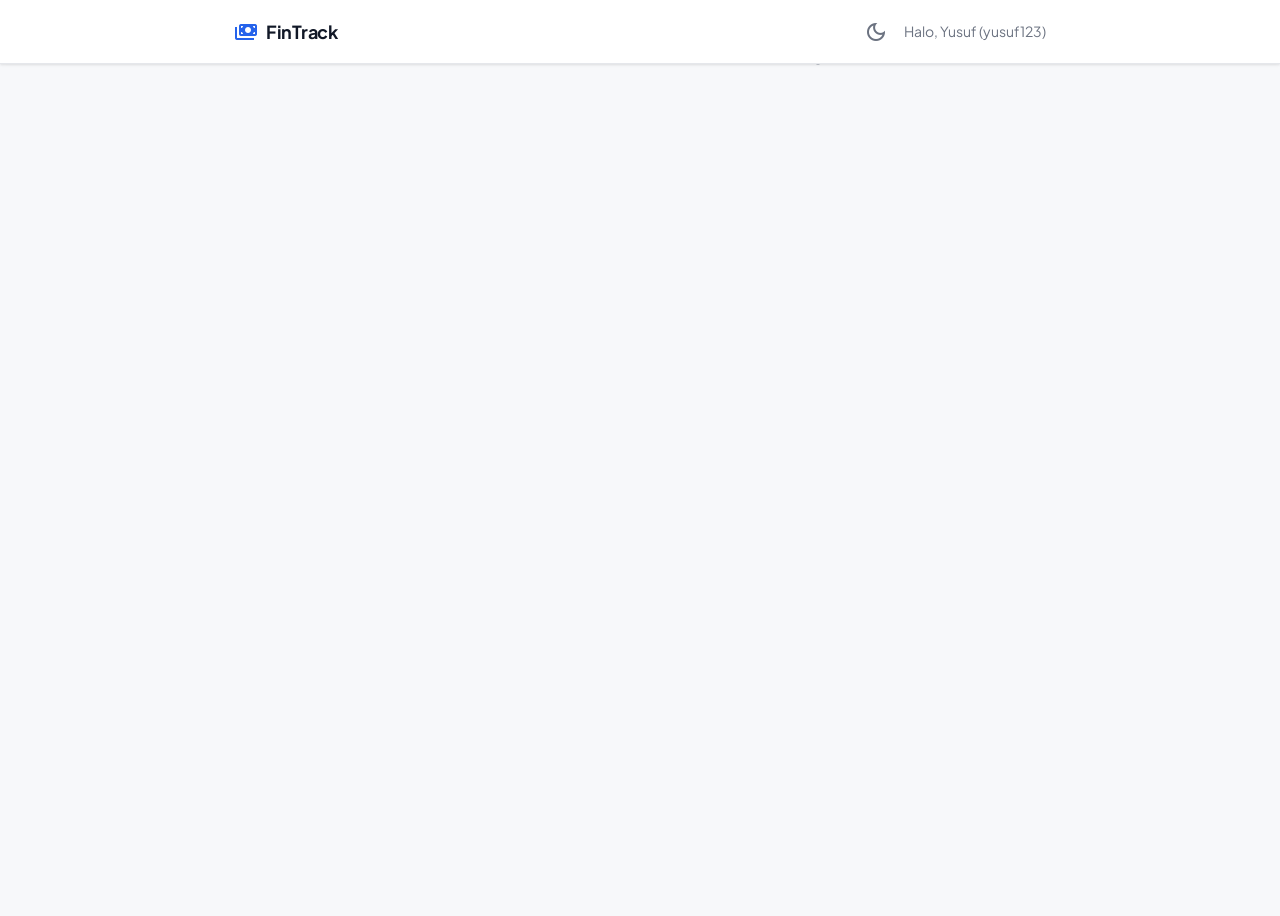
==== index.html @ 70716f07 "feat: complete full-stack fintrack application with auth and docker" ====
<!DOCTYPE html>
<html lang="id">

<head>
  <meta charset="UTF-8" />
  <meta name="viewport" content="width=device-width, initial-scale=1.0" />
  <meta name="description"
    content="FinTrack — Aplikasi pencatat keuangan pribadi. Catat pemasukan dan pengeluaran harianmu dengan mudah." />
  <title>FinTrack — Personal Expense Tracker</title>
  <link rel="preconnect" href="https://fonts.googleapis.com" />
  <link rel="preconnect" href="https://fonts.gstatic.com" crossorigin />
  <link href="https://fonts.googleapis.com/css2?family=Plus+Jakarta+Sans:wght@400;500;600;700&display=swap"
    rel="stylesheet" />
  <link href="https://fonts.googleapis.com/css2?family=Material+Symbols+Outlined:opsz,wght,FILL,GRAD@24,400,0,0"
    rel="stylesheet" />
  <link rel="stylesheet" href="style.css" />
</head>

<body>

  <!-- ========== HEADER ========== -->
  <header class="app-header">
    <div class="header-inner">
      <div class="logo">
        <span class="material-symbols-outlined logo-icon icon-fill">payments</span>
        <span class="logo-text">FinTrack</span>
      </div>
      <div class="header-right">
        <button type="button" class="theme-toggle" id="themeToggle" aria-label="Toggle Dark Mode" title="Ganti Tema">
          <span class="material-symbols-outlined" id="themeIcon">dark_mode</span>
        </button>
        <!-- GREETING: Ubah isi sesuai nama & username Dicoding kamu -->
        <p class="greeting" id="greeting">Halo, Yusuf (yusuf123)</p>
      </div>
    </div>
  </header>

  <!-- ========== MAIN ========== -->
  <main class="app-main" style="display: none;">

    <!-- SUMMARY ROW -->
    <section class="summary-section" aria-label="Ringkasan keuangan">
      <div class="summary-card">
        <h2 class="summary-label">Total Saldo</h2>
        <div class="summary-value summary-value--balance" id="balance">Rp 0</div>
      </div>
      <div class="summary-card">
        <h2 class="summary-label">Pemasukan</h2>
        <div class="summary-row">
          <span class="summary-value summary-value--income" id="totalIncome">Rp 0</span>
          <span class="material-symbols-outlined summary-icon summary-icon--income">arrow_upward</span>
        </div>
      </div>
      <div class="summary-card">
        <h2 class="summary-label">Pengeluaran</h2>
        <div class="summary-row">
          <span class="summary-value summary-value--expense" id="totalExpense">Rp 0</span>
          <span class="material-symbols-outlined summary-icon summary-icon--expense">arrow_downward</span>
        </div>
      </div>
    </section>

    <!-- BUDGET PROGRESS -->
    <section class="budget-section" id="budgetSection" style="display:none;" aria-label="Progres Budget Bulanan">
      <div class="budget-header">
        <span class="budget-title">Batas Pengeluaran Bulan Ini</span>
        <span class="budget-text" id="budgetStatus">Rp 0 / Rp 0</span>
      </div>
      <div class="budget-bar-wrap">
        <div class="budget-bar-fill" id="budgetBarFill"></div>
      </div>
    </section>

    <!-- CHART SECTION -->
    <section class="chart-section" aria-label="Grafik Ringkasan">
      <div class="chart-panel">
        <h3 class="chart-title">Pengeluaran & Pemasukan 6 Bulan Terakhir</h3>
        <canvas id="barChart" height="200"></canvas>
      </div>
      <div class="chart-panel donut-panel">
        <h3 class="chart-title">Proporsi Bulan Ini</h3>
        <canvas id="donutChart" width="200" height="200"></canvas>
      </div>
    </section>

    <!-- MAIN WORKSPACE: Form (kiri) + Lists (kanan) -->
    <div class="workspace">

      <!-- LEFT: FORM -->
      <section class="form-section" aria-label="Form transaksi">
        <h2 class="section-card-title" id="formTitle">Tambah Transaksi</h2>
        <form id="transactionForm" novalidate>

          <!-- Type Toggle -->
          <div class="type-toggle-wrap">
            <div class="type-toggle" id="typeToggle">
              <button type="button" class="type-btn active" id="btnIncome" data-type="income">Pemasukan</button>
              <button type="button" class="type-btn" id="btnExpense" data-type="expense">Pengeluaran</button>
            </div>
          </div>
          <input type="hidden" id="transactionType" value="income" />

          <div class="form-group">
            <label for="transactionTitle" class="form-label">Nama Transaksi</label>
            <input type="text" id="transactionTitle" class="form-input" placeholder="Contoh: Gaji Bulanan"
              autocomplete="off" required />
          </div>

          <div class="form-group">
            <label for="transactionAmount" class="form-label">Jumlah (Rp)</label>
            <input type="number" id="transactionAmount" class="form-input" placeholder="0" min="1" required />
          </div>

          <div class="form-group">
            <label for="transactionCategory" class="form-label">Kategori</label>
            <select id="transactionCategory" class="form-input" required>
              <!-- Options populated by JS -->
            </select>
          </div>

          <div class="form-group">
            <label for="transactionDate" class="form-label">Tanggal</label>
            <input type="date" id="transactionDate" class="form-input" required />
          </div>

          <button type="submit" class="btn-submit" id="submitBtn">
            <span class="material-symbols-outlined btn-icon">add</span>
            <span id="submitBtnText">Tambah</span>
          </button>
          <button type="button" class="btn-cancel" id="cancelEditBtn" style="display:none;">Batal Edit</button>

        </form>
      </section>

      <!-- RIGHT: SEARCH + LISTS -->
      <section class="lists-section" aria-label="Daftar transaksi">

        <!-- Filter Bar -->
        <div class="filter-bar">
          <div class="filter-group">
            <select id="filterMonth" class="form-input filter-select">
              <option value="">Semua Bulan</option>
            </select>
            <select id="filterCategory" class="form-input filter-select">
              <option value="">Semua Kategori</option>
            </select>
            <select id="sortBy" class="form-input filter-select">
              <option value="date-desc">Terbaru</option>
              <option value="date-asc">Terlama</option>
              <option value="amount-desc">Tertinggi</option>
              <option value="amount-asc">Terendah</option>
            </select>
          </div>
          <div class="filter-actions">
            <button type="button" class="btn-action btn-budget" id="btnSetBudget" title="Atur Batas Budget">
              <span class="material-symbols-outlined">account_balance_wallet</span>
            </button>
            <button type="button" class="btn-action btn-export" id="btnExportCsv" title="Export ke CSV">
              <span class="material-symbols-outlined">download</span>
            </button>
          </div>
        </div>

        <!-- Search Bar -->
        <div class="search-wrapper">
          <span class="material-symbols-outlined search-icon-el">search</span>
          <input type="text" id="searchInput" class="search-input" placeholder="Cari transaksi..." autocomplete="off" />
          <button type="button" class="search-clear" id="searchClear" style="display:none;"
            aria-label="Hapus pencarian">close</button>
        </div>

        <!-- 2-col list grid -->
        <div class="lists-grid">

          <!-- PEMASUKAN -->
          <div class="list-col">
            <h3 class="list-title">
              <span
                class="material-symbols-outlined list-title-icon list-title-icon--income icon-fill">arrow_circle_down</span>
              Pemasukan
              <span class="list-badge" id="incomeBadge">0</span>
            </h3>
            <div class="transaction-list" id="incomeList">
              <div class="empty-state" id="incomeEmpty">
                <span class="material-symbols-outlined empty-icon">inbox</span>
                <p>Belum ada pemasukan</p>
              </div>
            </div>
          </div>

          <!-- PENGELUARAN -->
          <div class="list-col">
            <h3 class="list-title">
              <span
                class="material-symbols-outlined list-title-icon list-title-icon--expense icon-fill">arrow_circle_up</span>
              Pengeluaran
              <span class="list-badge" id="expenseBadge">0</span>
            </h3>
            <div class="transaction-list" id="expenseList">
              <div class="empty-state" id="expenseEmpty">
                <span class="material-symbols-outlined empty-icon">inbox</span>
                <p>Belum ada pengeluaran</p>
              </div>
            </div>
          </div>

        </div><!-- /.lists-grid -->
      </section>

    </div><!-- /.workspace -->

  </main>

  <!-- ========== FOOTER ========== -->
  <footer class="app-footer">
    <p>&copy; 2026 FinTrack &mdash; Submission Front-End Web Pemula Dicoding</p>
  </footer>

  <!-- Confirm Delete Modal -->
  <div class="modal-overlay" id="confirmModal">
    <div class="modal-content">
      <h3 class="modal-title">Hapus Transaksi?</h3>
      <p class="modal-body">Apakah Anda yakin ingin menghapus transaksi ini? Tindakan ini tidak dapat dibatalkan.</p>
      <div class="modal-actions">
        <button type="button" class="btn-modal btn-cancel-modal" id="btnCancelDelete">Batal</button>
        <button type="button" class="btn-modal btn-confirm-modal" id="btnConfirmDelete">Ya, Hapus</button>
      </div>
    </div>
  </div>

  <!-- Toast Notification -->
  <div class="toast" id="toast" role="alert" aria-live="polite"></div>

  <script src="main.js"></script>
</body>

</html>
---- style.css ----
/* ============================================================
   FinTrack — style.css
   Light mode • Clean • Material Design–inspired
   Font: Plus Jakarta Sans | Icons: Material Symbols
   ============================================================ */

/* ---------- GOOGLE FONTS Material Icons helper ---------- */
.material-symbols-outlined {
  font-variation-settings: 'FILL' 0, 'wght' 400, 'GRAD' 0, 'opsz' 24;
  vertical-align: middle;
  line-height: 1;
}
.icon-fill {
  font-variation-settings: 'FILL' 1, 'wght' 400, 'GRAD' 0, 'opsz' 24;
}

/* ---------- DESIGN TOKENS ---------- */
:root {
  /* Background */
  --bg-main:    #F7F8FA;
  --bg-card:    #FFFFFF;
  --bg-surface: #F3F3FE;

  /* Border */
  --border-subtle: #E5E7EB;
  --border-input:  #D1D5DB;

  /* Primary (blue) */
  --primary:       #2563EB;
  --primary-hover: #1D4ED8;
  --primary-bg:    #EFF6FF;
  --primary-ring:  rgba(37, 99, 235, 0.15);

  /* Income (green) */
  --income:    #059669;
  --income-bg: #ECFDF5;

  /* Expense (red) */
  --expense:    #DC2626;
  --expense-bg: #FEF2F2;
  --expense-hover-bg: #FECACA;

  /* Warning (amber) */
  --warning:    #D97706;
  --warning-bg: #FFFBEB;
  --warning-border: #FDE68A;

  /* Text */
  --text-primary:   #111827;
  --text-secondary: #6B7280;
  --text-tertiary:  #9CA3AF;
  --text-on-primary: #FFFFFF;

  /* Surface variants */
  --surface-container:     #EDEDF9;
  --surface-container-dim: #D9D9E5;

  /* Typography */
  --font: 'Plus Jakarta Sans', system-ui, -apple-system, sans-serif;

  /* Spacing */
  --container-max:  860px;
  --gutter:         24px;
  --gutter-mobile:  16px;
  --padding-card:   20px;
  --padding-form:   24px;
  --gap:            16px;

  /* Radius */
  --radius-sm: 4px;
  --radius-md: 8px;
  --radius-lg: 10px;
  --radius-xl: 12px;
  --radius-full: 9999px;

  /* Shadow */
  --shadow-sm: 0 1px 3px rgba(0,0,0,0.08), 0 1px 2px rgba(0,0,0,0.04);
  --shadow-md: 0 4px 12px rgba(0,0,0,0.1);
  --shadow-lg: 0 8px 24px rgba(0,0,0,0.12);

  /* Transition */
  --transition: 150ms ease;
}

[data-theme="dark"] {
  --bg-main:    #0F172A;
  --bg-card:    #1E293B;
  --bg-surface: #334155;
  --border-subtle: #334155;
  --border-input:  #475569;
  --text-primary:   #F8FAFC;
  --text-secondary: #94A3B8;
  --text-tertiary:  #64748B;
  --surface-container:     #1E293B;
  --surface-container-dim: #0F172A;
  --primary-bg:    #1E3A8A;
  --income-bg:     #064E3B;
  --expense-bg:    #7F1D1D;
  --warning-bg:    #78350F;
  --warning-border: #B45309;
}

/* ---------- RESET ---------- */
*, *::before, *::after { box-sizing: border-box; margin: 0; padding: 0; }
html { scroll-behavior: smooth; }
body {
  font-family: var(--font);
  font-size: 14px;
  color: var(--text-primary);
  background: var(--bg-main);
  min-height: 100vh;
  line-height: 1.5;
  -webkit-font-smoothing: antialiased;
  transition: background 0.3s ease, color 0.3s ease;
}

.app-header, .summary-card, .chart-panel, .form-section, .search-input, .filter-select, .type-btn, .form-input, [data-testid="transactionItem"], .budget-section, .modal-content {
  transition: background 0.3s ease, border-color 0.3s ease, color 0.3s ease, box-shadow 0.3s ease;
}

/* ---------- HEADER ---------- */
.app-header {
  position: fixed;
  top: 0; left: 0; right: 0;
  z-index: 50;
  background: var(--bg-card);
  border-bottom: 1px solid var(--border-subtle);
  box-shadow: var(--shadow-sm);
  height: 64px;
}

.header-inner {
  max-width: var(--container-max);
  margin: 0 auto;
  padding: 0 var(--gutter);
  height: 100%;
  display: flex;
  align-items: center;
  justify-content: space-between;
}

.logo {
  display: flex;
  align-items: center;
  gap: 8px;
  text-decoration: none;
}

.logo-icon {
  font-size: 24px;
  color: var(--primary);
}

.logo-text {
  font-size: 18px;
  font-weight: 700;
  color: var(--text-primary);
  letter-spacing: -0.3px;
}

.greeting {
  font-size: 14px;
  color: var(--text-secondary);
}

.theme-toggle {
  background: transparent;
  border: none;
  color: var(--text-secondary);
  cursor: pointer;
  padding: 4px;
  border-radius: var(--radius-full);
  display: flex;
  align-items: center;
  justify-content: center;
  transition: background var(--transition), color var(--transition);
  margin-right: 12px;
}
.theme-toggle:hover {
  background: var(--surface-container);
  color: var(--text-primary);
}
.header-right {
  display: flex;
  align-items: center;
}

/* ---------- MAIN ---------- */
.app-main {
  max-width: var(--container-max);
  margin: 0 auto;
  padding: calc(64px + 24px) var(--gutter) 40px;
  display: flex;
  flex-direction: column;
  gap: var(--gap);
}

/* ---------- SUMMARY SECTION ---------- */
.summary-section {
  display: grid;
  grid-template-columns: repeat(3, 1fr);
  gap: var(--gap);
}

.summary-card {
  background: var(--bg-card);
  border: 1px solid var(--border-subtle);
  border-radius: var(--radius-lg);
  padding: var(--padding-card);
  box-shadow: var(--shadow-sm);
  display: flex;
  flex-direction: column;
  gap: 8px;
}

.summary-label {
  font-size: 12px;
  font-weight: 500;
  text-transform: uppercase;
  letter-spacing: 0.06em;
  color: var(--text-secondary);
}

.summary-row {
  display: flex;
  align-items: baseline;
  justify-content: space-between;
  gap: 8px;
}

.summary-value {
  font-size: 22px;
  font-weight: 700;
  line-height: 1.2;
}

.summary-value--balance { color: var(--primary); }
.summary-value--balance.negative { color: var(--expense); }
.summary-value--income  { color: var(--income); }
.summary-value--expense { color: var(--expense); }

.summary-icon { font-size: 18px; }
.summary-icon--income  { color: var(--income); }
.summary-icon--expense { color: var(--expense); }

/* ---------- BUDGET SECTION ---------- */
.budget-section {
  background: var(--bg-card);
  border: 1px solid var(--border-subtle);
  border-radius: var(--radius-lg);
  padding: 16px var(--padding-card);
  box-shadow: var(--shadow-sm);
}

.budget-header {
  display: flex;
  justify-content: space-between;
  align-items: center;
  margin-bottom: 12px;
}

.budget-title {
  font-size: 14px;
  font-weight: 600;
  color: var(--text-primary);
}

.budget-text {
  font-size: 13px;
  font-weight: 500;
  color: var(--text-secondary);
}

.budget-bar-wrap {
  background: var(--surface-container);
  border-radius: var(--radius-full);
  height: 8px;
  overflow: hidden;
}

.budget-bar-fill {
  height: 100%;
  background: var(--primary);
  border-radius: var(--radius-full);
  transition: width 0.4s ease, background 0.4s ease;
  width: 0%;
}
.budget-bar-fill.warning { background: var(--warning); }
.budget-bar-fill.danger { background: var(--expense); }

/* ---------- CHART SECTION ---------- */
.chart-section {
  display: grid;
  grid-template-columns: 2fr 1fr;
  gap: var(--gap);
}

.chart-panel {
  background: var(--bg-card);
  border: 1px solid var(--border-subtle);
  border-radius: var(--radius-lg);
  padding: var(--padding-card);
  box-shadow: var(--shadow-sm);
  display: flex;
  flex-direction: column;
  gap: 16px;
}

.donut-panel {
  align-items: center;
  justify-content: center;
}

.chart-title {
  font-size: 15px;
  font-weight: 600;
  color: var(--text-primary);
  align-self: flex-start;
  margin-bottom: auto;
}

canvas {
  max-width: 100%;
}

/* ---------- WORKSPACE: 2-COLUMN ---------- */
.workspace {
  display: grid;
  grid-template-columns: 1fr 2fr;
  gap: var(--gap);
  align-items: start;
}

/* ---------- FORM SECTION (left col) ---------- */
.form-section {
  background: var(--bg-card);
  border: 1px solid var(--border-subtle);
  border-radius: var(--radius-lg);
  padding: var(--padding-form);
  box-shadow: var(--shadow-sm);
  position: sticky;
  top: calc(64px + 16px);
}

.section-card-title {
  font-size: 15px;
  font-weight: 600;
  color: var(--text-primary);
  margin-bottom: 20px;
}

/* Form edit mode indicator */
.form-section.edit-mode {
  border-color: var(--warning-border);
  box-shadow: 0 0 0 2px rgba(217,119,6,0.12), var(--shadow-sm);
}

/* ---------- TYPE TOGGLE ---------- */
.type-toggle-wrap {
  margin-bottom: 16px;
}

.type-toggle {
  display: flex;
  background: var(--surface-container);
  border: 1px solid var(--border-subtle);
  border-radius: var(--radius-md);
  padding: 4px;
  gap: 4px;
}

.type-btn {
  flex: 1;
  padding: 7px 12px;
  border: 1px solid transparent;
  border-radius: 6px;
  font-family: var(--font);
  font-size: 13px;
  font-weight: 500;
  letter-spacing: 0.03em;
  cursor: pointer;
  background: transparent;
  color: var(--text-secondary);
  transition: all var(--transition);
}

.type-btn.active[data-type="income"] {
  background: var(--bg-card);
  color: var(--income);
  border-color: var(--border-subtle);
  box-shadow: var(--shadow-sm);
  font-weight: 600;
}

.type-btn.active[data-type="expense"] {
  background: var(--bg-card);
  color: var(--expense);
  border-color: var(--border-subtle);
  box-shadow: var(--shadow-sm);
  font-weight: 600;
}

.type-btn:not(.active):hover {
  background: var(--surface-container-dim);
  color: var(--text-primary);
}

/* ---------- FORM FIELDS ---------- */
.form-group {
  display: flex;
  flex-direction: column;
  gap: 4px;
  margin-bottom: 14px;
}

.form-label {
  font-size: 13px;
  font-weight: 500;
  letter-spacing: 0.04em;
  color: var(--text-secondary);
  text-transform: uppercase;
}

.form-input {
  width: 100%;
  background: var(--bg-card);
  border: 1px solid var(--border-input);
  border-radius: var(--radius-md);
  padding: 9px 12px;
  font-family: var(--font);
  font-size: 14px;
  color: var(--text-primary);
  outline: none;
  transition: border-color var(--transition), box-shadow var(--transition);
}

.form-input::placeholder { color: var(--text-tertiary); }

.form-input:focus {
  border-color: var(--primary);
  box-shadow: 0 0 0 3px var(--primary-ring);
}

.form-input[type="date"]::-webkit-calendar-picker-indicator {
  opacity: 0.5;
  cursor: pointer;
}

.form-input[type="number"]::-webkit-inner-spin-button,
.form-input[type="number"]::-webkit-outer-spin-button {
  -webkit-appearance: none;
}

/* ---------- SUBMIT BUTTON ---------- */
.btn-submit {
  margin-top: 8px;
  width: 100%;
  background: var(--primary);
  color: var(--text-on-primary);
  border: none;
  border-radius: var(--radius-md);
  padding: 9px 16px;
  font-family: var(--font);
  font-size: 14px;
  font-weight: 600;
  cursor: pointer;
  display: flex;
  align-items: center;
  justify-content: center;
  gap: 6px;
  transition: background var(--transition);
}

.btn-submit:hover { background: var(--primary-hover); }
.btn-submit:active { opacity: 0.9; }

.btn-icon { font-size: 18px; }

.btn-cancel {
  margin-top: 8px;
  width: 100%;
  background: transparent;
  border: 1px solid var(--border-subtle);
  border-radius: var(--radius-md);
  padding: 8px 16px;
  font-family: var(--font);
  font-size: 13px;
  font-weight: 500;
  color: var(--text-secondary);
  cursor: pointer;
  transition: background var(--transition);
}

.btn-cancel:hover { background: var(--surface-container); }

/* ---------- LISTS SECTION (right col) ---------- */
.lists-section {
  display: flex;
  flex-direction: column;
  gap: var(--gap);
}

/* ---------- FILTER BAR ---------- */
.filter-bar {
  display: flex;
  justify-content: space-between;
  align-items: center;
  gap: 8px;
  overflow-x: auto;
  padding-bottom: 4px; /* for scrollbar */
}

.filter-group {
  display: flex;
  gap: 8px;
  flex: 1;
}

.filter-select {
  padding: 6px 10px;
  font-size: 13px;
  border-radius: var(--radius-sm);
  background: var(--bg-card);
  color: var(--text-primary);
  min-width: 120px;
  cursor: pointer;
}

.filter-actions {
  display: flex;
  gap: 8px;
}

.btn-action {
  background: var(--bg-card);
  border: 1px solid var(--border-subtle);
  border-radius: var(--radius-sm);
  color: var(--text-secondary);
  padding: 4px 8px;
  cursor: pointer;
  display: flex;
  align-items: center;
  justify-content: center;
  transition: background var(--transition), color var(--transition);
}

.btn-action .material-symbols-outlined { font-size: 18px; }
.btn-action:hover {
  background: var(--surface-container);
  color: var(--text-primary);
}

/* ---------- SEARCH BAR ---------- */
.search-wrapper {
  position: relative;
  display: flex;
  align-items: center;
  width: 60%;
  margin-left: auto;
}

.search-icon-el {
  position: absolute;
  left: 12px;
  font-size: 20px;
  color: var(--text-tertiary);
  pointer-events: none;
}

.search-input {
  width: 100%;
  background: var(--bg-card);
  border: 1px solid var(--border-input);
  border-radius: var(--radius-full);
  padding: 9px 40px 9px 40px;
  font-family: var(--font);
  font-size: 14px;
  color: var(--text-primary);
  outline: none;
  box-shadow: var(--shadow-sm);
  transition: border-color var(--transition), box-shadow var(--transition);
}

.search-input::placeholder { color: var(--text-tertiary); }

.search-input:focus {
  border-color: var(--primary);
  box-shadow: 0 0 0 3px var(--primary-ring);
}

.search-clear {
  position: absolute;
  right: 10px;
  background: none;
  border: none;
  cursor: pointer;
  color: var(--text-tertiary);
  display: flex;
  align-items: center;
  font-size: 18px;
  padding: 2px;
  border-radius: var(--radius-full);
  transition: color var(--transition);
}

.search-clear:hover { color: var(--text-primary); }

/* ---------- LISTS GRID (2-col) ---------- */
.lists-grid {
  display: grid;
  grid-template-columns: 1fr 1fr;
  gap: var(--gap);
  align-items: start;
}

.list-col {
  display: flex;
  flex-direction: column;
  gap: 12px;
}

.list-title {
  font-size: 15px;
  font-weight: 600;
  color: var(--text-primary);
  display: flex;
  align-items: center;
  gap: 6px;
  margin-bottom: 4px;
}

.list-title-icon { font-size: 20px; }
.list-title-icon--income  { color: var(--income); }
.list-title-icon--expense { color: var(--expense); }

.list-badge {
  margin-left: auto;
  background: var(--surface-container);
  color: var(--text-secondary);
  font-size: 12px;
  font-weight: 600;
  padding: 2px 8px;
  border-radius: var(--radius-full);
  min-width: 24px;
  text-align: center;
}

.transaction-list {
  display: flex;
  flex-direction: column;
  gap: 10px;
  min-height: 60px;
}

/* ---------- TRANSACTION CARD (created by JS) ---------- */
[data-testid="transactionItem"] {
  background: var(--bg-card);
  border: 1px solid var(--border-subtle);
  border-radius: var(--radius-lg);
  padding: 16px;
  box-shadow: var(--shadow-sm);
  display: flex;
  flex-direction: column;
  gap: 10px;
  /* hover reveals action buttons via .card-actions */
  transition: box-shadow var(--transition);
  position: relative;
}

[data-testid="transactionItem"]:hover {
  box-shadow: var(--shadow-md);
}

/* Card animation on insert */
[data-testid="transactionItem"] {
  animation: fadeIn 0.2s ease forwards;
}

@keyframes fadeIn {
  from { opacity: 0; }
  to   { opacity: 1; }
}

/* Card top row: title + badge */
.card-top {
  display: flex;
  justify-content: space-between;
  align-items: flex-start;
  gap: 8px;
}

[data-testid="transactionItemTitle"] {
  font-size: 14px;
  font-weight: 500;
  color: var(--text-primary);
  white-space: nowrap;
  overflow: hidden;
  text-overflow: ellipsis;
  margin: 0;
}

.card-category {
  font-size: 10px;
  font-weight: 600;
  padding: 2px 6px;
  border-radius: var(--radius-sm);
  background: var(--primary-bg);
  color: var(--primary);
  white-space: nowrap;
  display: inline-flex;
  align-items: center;
  gap: 4px;
}
.card-category .material-symbols-outlined {
  font-size: 12px;
}

/* The badge in the top-right corner of the card */
.card-badge {
  font-size: 12px;
  font-weight: 600;
  padding: 3px 8px;
  border-radius: var(--radius-sm);
  white-space: nowrap;
  flex-shrink: 0;
}

.card-badge--income  { background: var(--income-bg);  color: var(--income); }
.card-badge--expense { background: var(--expense-bg); color: var(--expense); }

[data-testid="transactionItemAmount"] {
  font-size: 18px;
  font-weight: 700;
  line-height: 1.2;
  margin: 0;
}

.income-card  [data-testid="transactionItemAmount"] { color: var(--income); }
.expense-card [data-testid="transactionItemAmount"] { color: var(--expense); }

[data-testid="transactionItemDate"] {
  font-size: 12px;
  color: var(--text-secondary);
  margin: 0;
}

[data-testid="transactionItemType"] {
  display: none; /* hidden visually — info sudah ada di badge & warna */
}

/* Icon-only action buttons */
.card-actions {
  display: flex;
  gap: 4px;
  padding-top: 10px;
  border-top: 1px solid var(--border-subtle);
  opacity: 0;
  transition: opacity var(--transition);
  justify-content: flex-end;
}

[data-testid="transactionItem"]:hover .card-actions {
  opacity: 1;
}

.card-icon-btn {
  display: inline-flex;
  align-items: center;
  gap: 4px;
  padding: 5px 10px;
  border: 1px solid transparent;
  border-radius: var(--radius-md);
  background: transparent;
  cursor: pointer;
  font-family: var(--font);
  transition: background var(--transition), color var(--transition), border-color var(--transition);
  flex-shrink: 0;
}

.card-icon-btn .material-symbols-outlined {
  font-size: 16px;
  line-height: 1;
}

.card-icon-btn-label {
  font-size: 12px;
  font-weight: 500;
  white-space: nowrap;
}

/* Ubah Tipe — biru muted */
.btn-icon-switch {
  color: var(--primary);
}
.btn-icon-switch:hover {
  background: var(--primary-bg);
  border-color: #BFDBFE;
}

/* Edit — amber/warning */
.btn-icon-edit {
  color: var(--warning);
}
.btn-icon-edit:hover {
  background: var(--warning-bg);
  border-color: var(--warning-border);
}

/* Hapus — merah */
.btn-icon-delete {
  color: var(--expense);
}
.btn-icon-delete:hover {
  background: var(--expense-bg);
  border-color: #FECACA;
}

/* Edit highlight */
@keyframes highlightPulse {
  0%   { box-shadow: 0 0 0 0 rgba(217,119,6,0.4); }
  60%  { box-shadow: 0 0 0 6px rgba(217,119,6,0); }
  100% { box-shadow: none; }
}
[data-testid="transactionItem"].editing {
  animation: highlightPulse 0.5s ease forwards;
}

/* ---------- EMPTY STATE ---------- */
.empty-state {
  display: flex;
  flex-direction: column;
  align-items: center;
  justify-content: center;
  gap: 8px;
  padding: 40px 16px;
  color: var(--text-tertiary);
  font-size: 13px;
  text-align: center;
  border: 1px dashed var(--border-subtle);
  border-radius: var(--radius-lg);
}

.empty-icon {
  font-size: 32px;
  opacity: 0.4;
}

/* ---------- FOOTER ---------- */
.app-footer {
  text-align: center;
  padding: 32px var(--gutter);
  color: var(--text-tertiary);
  font-size: 12px;
  border-top: 1px solid var(--border-subtle);
  margin-top: 16px;
}

/* ---------- MODAL ---------- */
.modal-overlay {
  position: fixed;
  top: 0; left: 0; right: 0; bottom: 0;
  background: rgba(0, 0, 0, 0.5);
  display: flex;
  align-items: center;
  justify-content: center;
  z-index: 1000;
  opacity: 0;
  pointer-events: none;
  transition: opacity 0.2s ease;
}

.modal-overlay.show {
  opacity: 1;
  pointer-events: auto;
}

.modal-content {
  background: var(--bg-card);
  border-radius: var(--radius-lg);
  padding: 24px;
  width: 90%;
  max-width: 400px;
  box-shadow: var(--shadow-lg);
  transform: translateY(20px);
  transition: transform 0.2s ease;
}

.modal-overlay.show .modal-content {
  transform: translateY(0);
}

.modal-title {
  font-size: 18px;
  font-weight: 600;
  margin-bottom: 8px;
}

.modal-body {
  font-size: 14px;
  color: var(--text-secondary);
  margin-bottom: 24px;
}

.modal-actions {
  display: flex;
  justify-content: flex-end;
  gap: 12px;
}

.btn-modal {
  padding: 8px 16px;
  border-radius: var(--radius-md);
  font-size: 14px;
  font-weight: 500;
  cursor: pointer;
  border: none;
  transition: background var(--transition);
}

.btn-cancel-modal {
  background: transparent;
  border: 1px solid var(--border-subtle);
  color: var(--text-primary);
}

.btn-cancel-modal:hover {
  background: var(--surface-container);
}

.btn-confirm-modal {
  background: var(--expense);
  color: #fff;
}

.btn-confirm-modal:hover {
  background: var(--expense-hover-bg);
  color: var(--expense);
}

/* ---------- TOAST ---------- */
.toast {
  position: fixed;
  bottom: 24px;
  right: 24px;
  background: #1F2937;
  color: #FFFFFF;
  border-radius: var(--radius-md);
  padding: 12px 16px;
  font-size: 13px;
  font-weight: 500;
  box-shadow: var(--shadow-lg);
  z-index: 999;
  opacity: 0;
  transform: translateY(8px);
  transition: opacity var(--transition), transform 250ms ease;
  pointer-events: none;
  max-width: 300px;
}

.toast.show {
  opacity: 1;
  transform: translateY(0);
  pointer-events: auto;
}

.toast.toast--success { border-left: 3px solid var(--income); }
.toast.toast--error   { border-left: 3px solid var(--expense); }
.toast.toast--info    { border-left: 3px solid var(--primary); }

/* ---------- SCROLLBAR ---------- */
::-webkit-scrollbar        { width: 6px; }
::-webkit-scrollbar-track  { background: transparent; }
::-webkit-scrollbar-thumb  { background: var(--border-subtle); border-radius: 3px; }
::-webkit-scrollbar-thumb:hover { background: var(--border-input); }

/* ---------- RESPONSIVE ---------- */
@media (max-width: 768px) {
  .app-main {
    padding-left: var(--gutter-mobile);
    padding-right: var(--gutter-mobile);
  }
  .header-inner {
    padding: 0 var(--gutter-mobile);
  }

  .summary-section {
    grid-template-columns: 1fr;
  }

  .workspace {
    grid-template-columns: 1fr;
  }

  .form-section {
    position: static;
  }

  .search-wrapper {
    width: 100%;
  }

  .lists-grid {
    grid-template-columns: 1fr;
  }

  .toast {
    left: var(--gutter-mobile);
    right: var(--gutter-mobile);
    bottom: 16px;
  }
}

@media (max-width: 480px) {
  .summary-value { font-size: 18px; }
}

/* ---------- P10: PRINT MEDIA QUERY ---------- */
@media print {
  /* Sembunyikan elemen yang tidak perlu di-print */
  .app-header,
  .form-section,
  .filter-bar,
  .search-wrapper,
  .card-actions,
  .toast,
  .modal-overlay {
    display: none !important;
  }

  body {
    background: #fff;
    color: #000;
  }

  .app-main {
    padding: 0;
  }

  .workspace {
    grid-template-columns: 1fr;
    display: block;
  }

  .summary-card, .chart-panel, [data-testid="transactionItem"] {
    border: 1px solid #ccc;
    box-shadow: none;
    break-inside: avoid;
  }
}
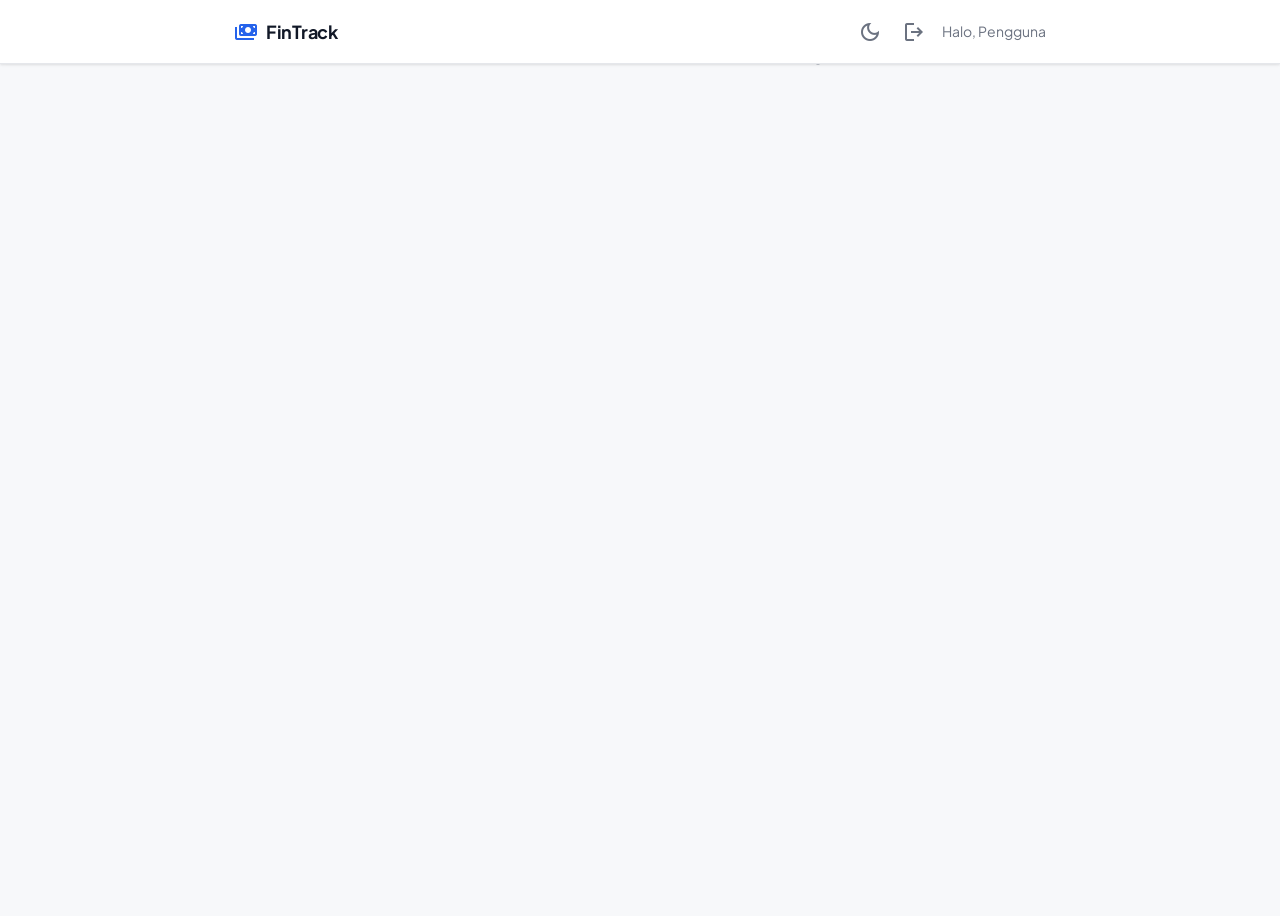
==== commit b168c668: "feat: complete missing pieces of Phase 3 and Phase 4 (Logout & Notes)" ====
--- a/index.html
+++ b/index.html
@@ -29,8 +29,11 @@
         <button type="button" class="theme-toggle" id="themeToggle" aria-label="Toggle Dark Mode" title="Ganti Tema">
           <span class="material-symbols-outlined" id="themeIcon">dark_mode</span>
         </button>
-        <!-- GREETING: Ubah isi sesuai nama & username Dicoding kamu -->
-        <p class="greeting" id="greeting">Halo, Yusuf (yusuf123)</p>
+        <button type="button" class="theme-toggle" id="btnLogout" aria-label="Logout" title="Keluar">
+          <span class="material-symbols-outlined">logout</span>
+        </button>
+        <!-- GREETING: Akan berubah dinamis sesuai nama user -->
+        <p class="greeting" id="greeting">Halo, Pengguna</p>
       </div>
     </div>
   </header>
